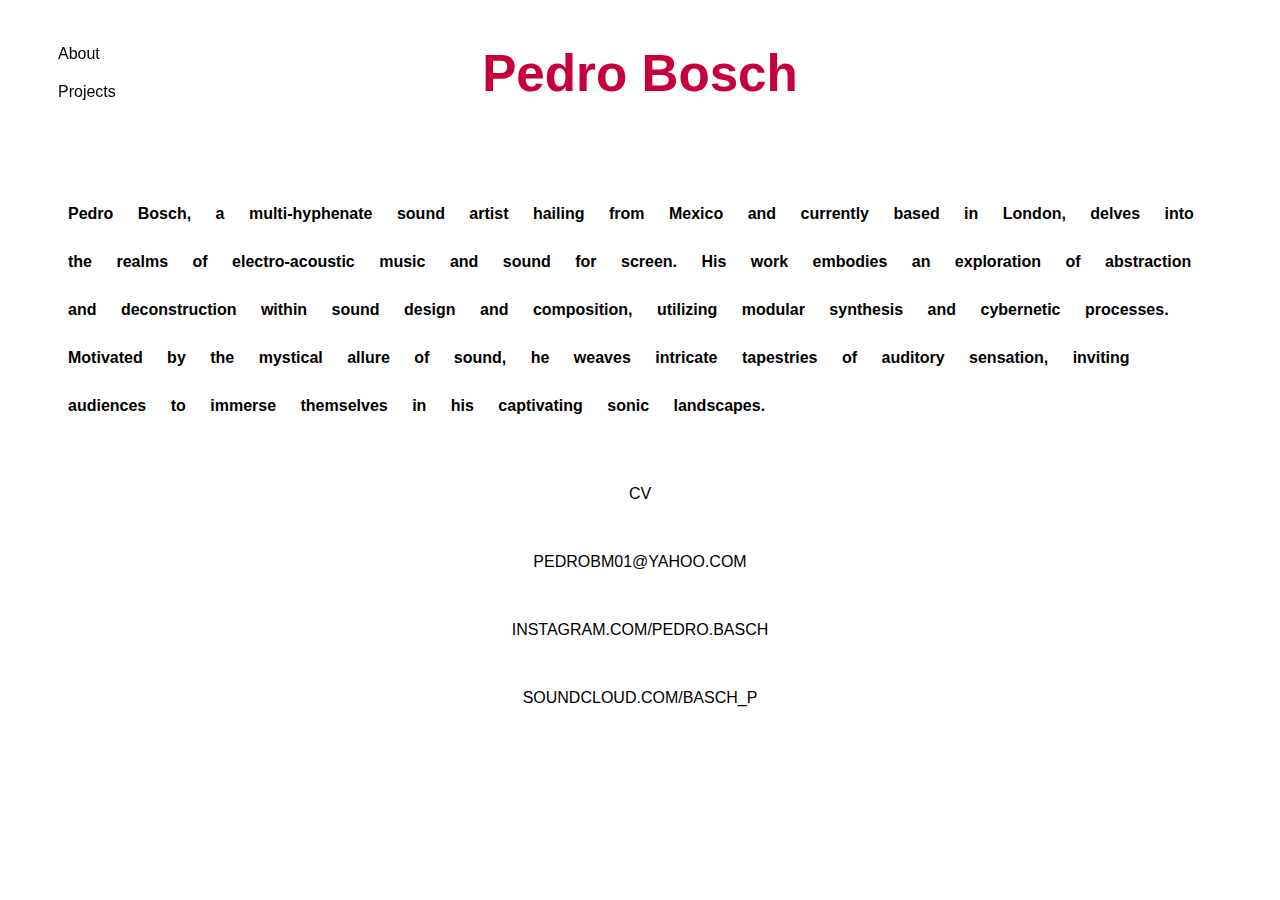
==== about.html @ 09b42dc7 "Initial commit" ====
<!DOCTYPE html>
<html>
<head>
  <title>About | Pedro Bosch</title>
  <link rel="stylesheet" type="text/css" href="style.css">
  <link rel="icon" href="misc/favicon.ico">
</head>
<body>
<!-- Lists -->
  <main> 
    <div class="header-background">
      <h1><a class="highlight" href="index.html">Pedro Bosch</a></h1>
    </div>
    <div class="left-column">
      <ul>
        <li><a href="about.html">About</a></li>
        <li><a href="#" class="toggle-projects">Projects</a></li>
      </ul>
      <!-- Projects List -->
      <ul class="projects-list hidden">
        <li><a href="projects/sound_design.html">Sound Design</a></li>
        <li><a href="projects/releases.html">Releases</a></li>
        <li><a href="projects/performances.html">Performances</a></li>
      </ul>
    </div>

    <div class="middle-column">
      <div class="text-content">
        <div class="about-section">
          <p class="about-text">Pedro Bosch, a multi-hyphenate sound artist hailing from Mexico and currently based in London, delves into the realms of electro-acoustic music and sound for screen. His work embodies an exploration of abstraction and deconstruction within sound design and composition, utilizing modular synthesis and cybernetic processes. Motivated by the mystical allure of sound, he weaves intricate tapestries of auditory sensation, inviting audiences to immerse themselves in his captivating sonic landscapes.</p>
        </div>
        <div class="contact-section">
          <ul class="contact-list">
            <nav>
              <li><a href="misc/content/Main _ CV (April-24).pdf" target="_blank">CV</a></li>
              <li> <a href="mailto:pedrobm01@yahoo.com" target="_blank">PEDROBM01@YAHOO.COM</a></li>
              <li> <a href="https://www.instagram.com/pedro.basch/" target="_blank">INSTAGRAM.COM/PEDRO.BASCH</a></li>
              <li> <a href="https://soundcloud.com/basch_p/" target="_blank">SOUNDCLOUD.COM/BASCH_P</a></li>
            </nav>
          </ul>       
        </div>
      </div>
    </div>
  </main>
<!-- Toggle List-->
  <script>
    document.addEventListener('DOMContentLoaded', function() {
      const toggleProjects = document.querySelector('.toggle-projects');
      const projectsList = document.querySelector('.projects-list');

      toggleProjects.addEventListener('click', function(e) {
        e.preventDefault();
        projectsList.classList.toggle('hidden');
      });
    });
  </script>
</body>
</html>
---- style.css ----
/* body {
    margin: 0;
    padding: 0;
    height: 100%;
    color: black; 
    font-family: "HelveticaNeue-Light", "Helvetica Neue Light", "Helvetica Neue", 
    Helvetica, Arial, "Lucida Grande", sans-serif;
  } */

/* nav ul {
    list-style: none;
    margin: 0;
    padding: 0;
    background-color: black;
    position: fixed;
    top: 70px;
    left: 0;
    width: 100%;
} */

/* list contact*/
nav li a {
    margin: 0px;
    padding: 10px;
    color: black; /*color contact list*/
}

/* List Left*/
li a {
  font-family: "HelveticaNeue-Light", "Helvetica Neue Light", "Helvetica Neue", 
  Helvetica, Arial, "Lucida Grande", sans-serif;
  /* font-weight: bold; */
}

.contact-section .contact-list li {
  font-family: Arial, sans-serif; /* Apply your desired font here */
  font-size: 16px; /* Adjust font size as needed */
  /* Add any other styles as needed */
}


/* Change Colour to red when hovering over links */
li a:hover {
    color: red;
}

h1 a:hover {
    color: black;
}

main section {
    margin: 20px 0;
}


.left-column {
    display: flex;
    flex-direction: column;
    justify-content: center;
    align-items: flex-start; /* Align items to the left */
    padding: 45px;
    margin: 5px;
    margin-top: 0px;
    position: fixed;
    top: 0;
    color: black;
}

.left-column a {
    color: black; /* Set the color for links in the left column */
}

main a {
    color: #C70039; /* Set the color for links in the main content */
    text-decoration: none;
}

/* header for main title of page*/
main h1 {
    font-size: 3.2em;
    position: absolute;
    top: 10px; /* Adjust as needed */
    left: 50%;
    transform: translateX(-50%);
    font-family: "HelveticaNeue-Light", "Helvetica Neue Light", "Helvetica Neue", 
    Helvetica, Arial, "Lucida Grande", sans-serif;}


.middle-column {
    display: flex;
    flex-direction: column;
    justify-content: flex-start; /* Align items to the start */
    align-items: flex-start; /* Align items to the start */
    margin: 20px; /* Add some margin */
    margin-top: 150px; /* Add some margin */
    max-width: 1800px; /* Set maximum width for the content */
    text-align: center; /* Center text horizontally */
  }

.text-content {
    display: inline-block; /* Make the content inline block */
    text-align: center; /* Center text horizontally */
    line-height: 3; /* Increase line height for more spacing between sentences */
  }  

  .about-section {
    word-spacing: 20px; /* Adjust spacing as needed */
    margin-bottom: 40px; /* Adjust margin at the bottom of the About section */
  }

  .contact-section {
    margin-top: 40px; /* Adjust margin from the top of the contact section */
  }


.middle-column h2 {
    margin-top: 20px; /* Adjust as needed for vertical space */
}

.middle-column p {
    text-align: left; /* Align paragraphs to the left */
}

main ul {
    list-style: none;
    margin: 0;
    padding: 0;
}

main li {
    margin-bottom: 20px;
    color: #C0C0C0;
}
/*main colors*/
main a {
    /* color: #555555; */
    text-decoration: none;
}

/*paragraph*/
main p {
    margin: 40px;
    font-weight: bold;

    font-family: "HelveticaNeue-Light", "Helvetica Neue Light", "Helvetica Neue", 
    Helvetica, Arial, "Lucida Grande", sans-serif;}

/* change colour of highlighted words */
::selection {
    background-color: red;
    color: white;
}

/* Additional styles for links and image */

/* Center the links horizontally */
.links {
  display: flex;
  flex-direction: row;
  justify-content: space-between; /* Keep space-between */
  align-items: center;
  margin-top: 160px;
  max-width: 900px;
  width: 100%;
  margin-left: auto;
  margin-right: auto;
}

.links .content {
  display: none;
  width: 100%;
  max-width: 800px;
  text-align: center;
  margin: 1rem auto 0;
}
/*space between links and content*/
.links li:first-child .content {
  margin-top: 120px; /* Adjust as needed */
}

.links a:hover {
    background-color: #666;
    color: white;
}
  
  .links li .content p {
    display: inline-block;
    text-align: center;
  } 
  
  .links li {
    display: flex;
    flex-direction: row;
    align-items: center;
    margin-bottom: 1rem; 
    position: static; /*add a relative position to the parent li element*/
  }
  
  .links li .content {
    margin-top: 350px;
    position: absolute;
    top: calc(10% + 10px); /* adjust the distance between the link and the content as needed */
    left: 50%;
    transform: translateX(-50%);
  }

.image {
    margin-top: 100px;
    text-align: center;
}

/* CSS for arranging images in rows of three */
.content {
  display: flex; /* Use flexbox for layout */
  flex-wrap: wrap; /* Allow items to wrap to the next row */
  justify-content: space-between; /* Distribute items evenly along the main axis */
}

/* Style for individual images */
.content img {
  max-width: calc(33.33% - 20px); /* Set max width for each image to one-third of the container width minus the margin */
  height: auto; /* Maintain aspect ratio */
  margin-bottom: 20px; /* Add some space between images */
}


.image img {
    width: 100%;
    max-width: 800px;
    height: auto;
}

/*Bio Image*/
.image-container {
    max-width: 40%; /* Set maximum width */
    text-align: right; /* Align the content to the right */
    margin-top: -70px; /* Adjust the margin to bring the image up */
  }
  
  .image-container img {
    max-width: 80%; /* Ensure the image doesn't exceed its container */
    height: auto; /* Maintain aspect ratio */
  }

.accordion {
    background-color: #eee;
    color: #444;
    cursor: pointer;
    padding: 18px;
    width: 100%;
    border: none;
    text-align: left;
    outline: none;
    font-size: 15px;
    transition: 0.4s;
  }
  
  .active,
  .accordion:hover {
    background-color: #ccc;
  }
  
  .accordion:after {
    content: '\002B';
    color: #777;
    font-weight: bold;
    float: right;
    margin-left: 5px;
  }
  
  .active:after {
    content: "\2212";
  }
  
  .panel {
    padding: 0 18px;
    background-color: white;
    overflow: hidden;
    transition: max-height 0.2s ease-out;
    max-height: 0;
  }

/* Custom styles for the projects list */
.projects-list {
  position: absolute;
  top: 120px; /* Adjust as needed */
  left: 55px; /* Move to the right */
}

/* Custom styles for the projects list items */
.projects-list li {
  font-size: 0.8em; /* Smaller font size */
  margin-bottom: 12px; /* Add margin between items */
}

.hidden {
  display: none;
}
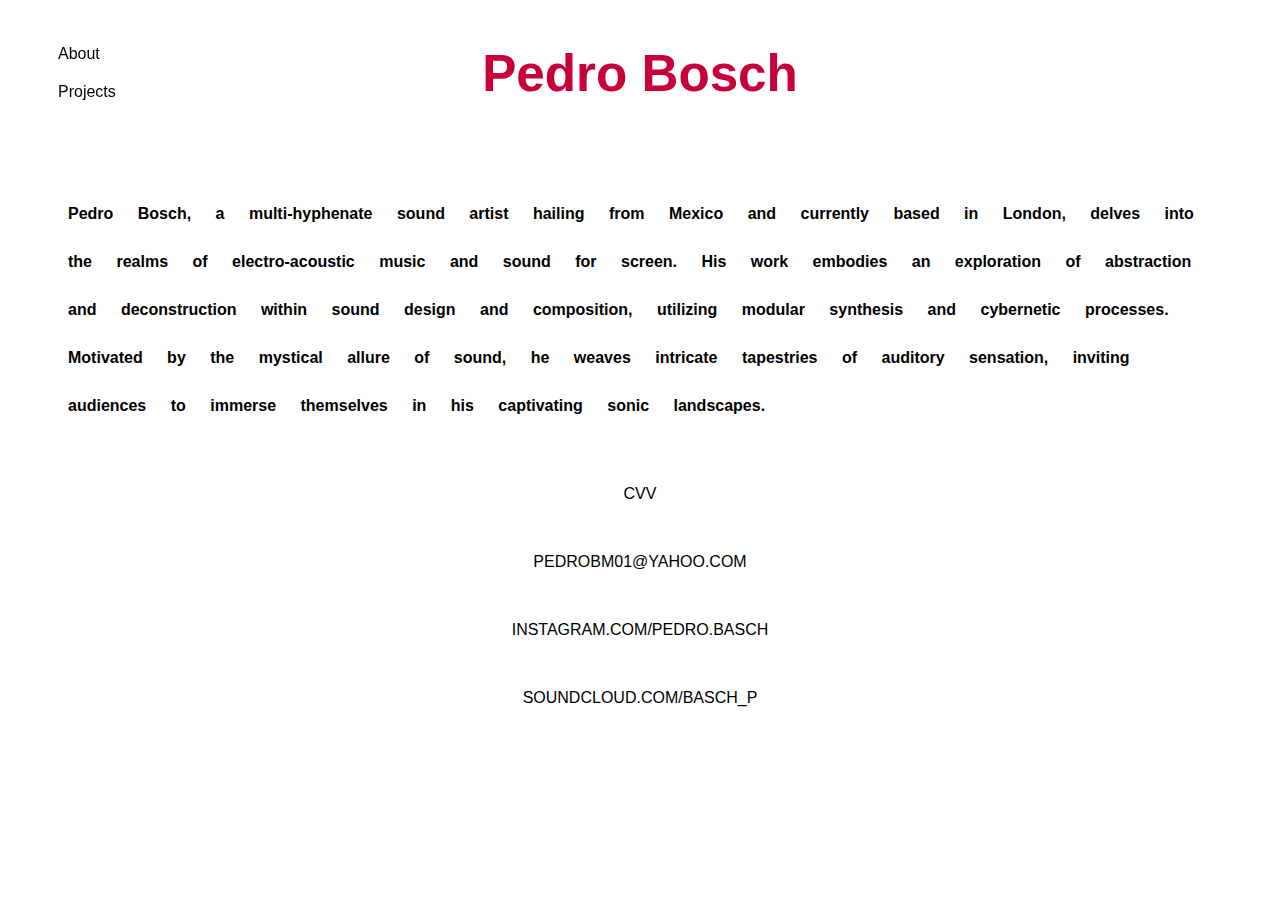
==== commit edd75f74: "Links work fine now" ====
--- a/about.html
+++ b/about.html
@@ -6,7 +6,7 @@
   <link rel="icon" href="misc/favicon.ico">
 </head>
 <body>
-<!-- Lists -->
+
   <main> 
     <div class="header-background">
       <h1><a class="highlight" href="index.html">Pedro Bosch</a></h1>
@@ -32,7 +32,7 @@
         <div class="contact-section">
           <ul class="contact-list">
             <nav>
-              <li><a href="misc/content/Main _ CV (April-24).pdf" target="_blank">CV</a></li>
+              <li><a href="misc/content/Main _ CV (April-24).pdf" target="_blank">CVV</a></li>
               <li> <a href="mailto:pedrobm01@yahoo.com" target="_blank">PEDROBM01@YAHOO.COM</a></li>
               <li> <a href="https://www.instagram.com/pedro.basch/" target="_blank">INSTAGRAM.COM/PEDRO.BASCH</a></li>
               <li> <a href="https://soundcloud.com/basch_p/" target="_blank">SOUNDCLOUD.COM/BASCH_P</a></li>
@@ -42,7 +42,7 @@
       </div>
     </div>
   </main>
-<!-- Toggle List-->
+
   <script>
     document.addEventListener('DOMContentLoaded', function() {
       const toggleProjects = document.querySelector('.toggle-projects');
--- a/style.css
+++ b/style.css
@@ -1,12 +1,3 @@
-/* body {
-    margin: 0;
-    padding: 0;
-    height: 100%;
-    color: black; 
-    font-family: "HelveticaNeue-Light", "Helvetica Neue Light", "Helvetica Neue", 
-    Helvetica, Arial, "Lucida Grande", sans-serif;
-  } */
-
 /* nav ul {
     list-style: none;
     margin: 0;
@@ -37,7 +28,6 @@
   font-size: 16px; /* Adjust font size as needed */
   /* Add any other styles as needed */
 }
-
 
 /* Change Colour to red when hovering over links */
 li a:hover {
@@ -203,44 +193,7 @@
     left: 50%;
     transform: translateX(-50%);
   }
-
-.image {
-    margin-top: 100px;
-    text-align: center;
-}
-
-/* CSS for arranging images in rows of three */
-.content {
-  display: flex; /* Use flexbox for layout */
-  flex-wrap: wrap; /* Allow items to wrap to the next row */
-  justify-content: space-between; /* Distribute items evenly along the main axis */
-}
-
-/* Style for individual images */
-.content img {
-  max-width: calc(33.33% - 20px); /* Set max width for each image to one-third of the container width minus the margin */
-  height: auto; /* Maintain aspect ratio */
-  margin-bottom: 20px; /* Add some space between images */
-}
-
-
-.image img {
-    width: 100%;
-    max-width: 800px;
-    height: auto;
-}
-
-/*Bio Image*/
-.image-container {
-    max-width: 40%; /* Set maximum width */
-    text-align: right; /* Align the content to the right */
-    margin-top: -70px; /* Adjust the margin to bring the image up */
-  }
-  
-  .image-container img {
-    max-width: 80%; /* Ensure the image doesn't exceed its container */
-    height: auto; /* Maintain aspect ratio */
-  }
+  
 
 .accordion {
     background-color: #eee;
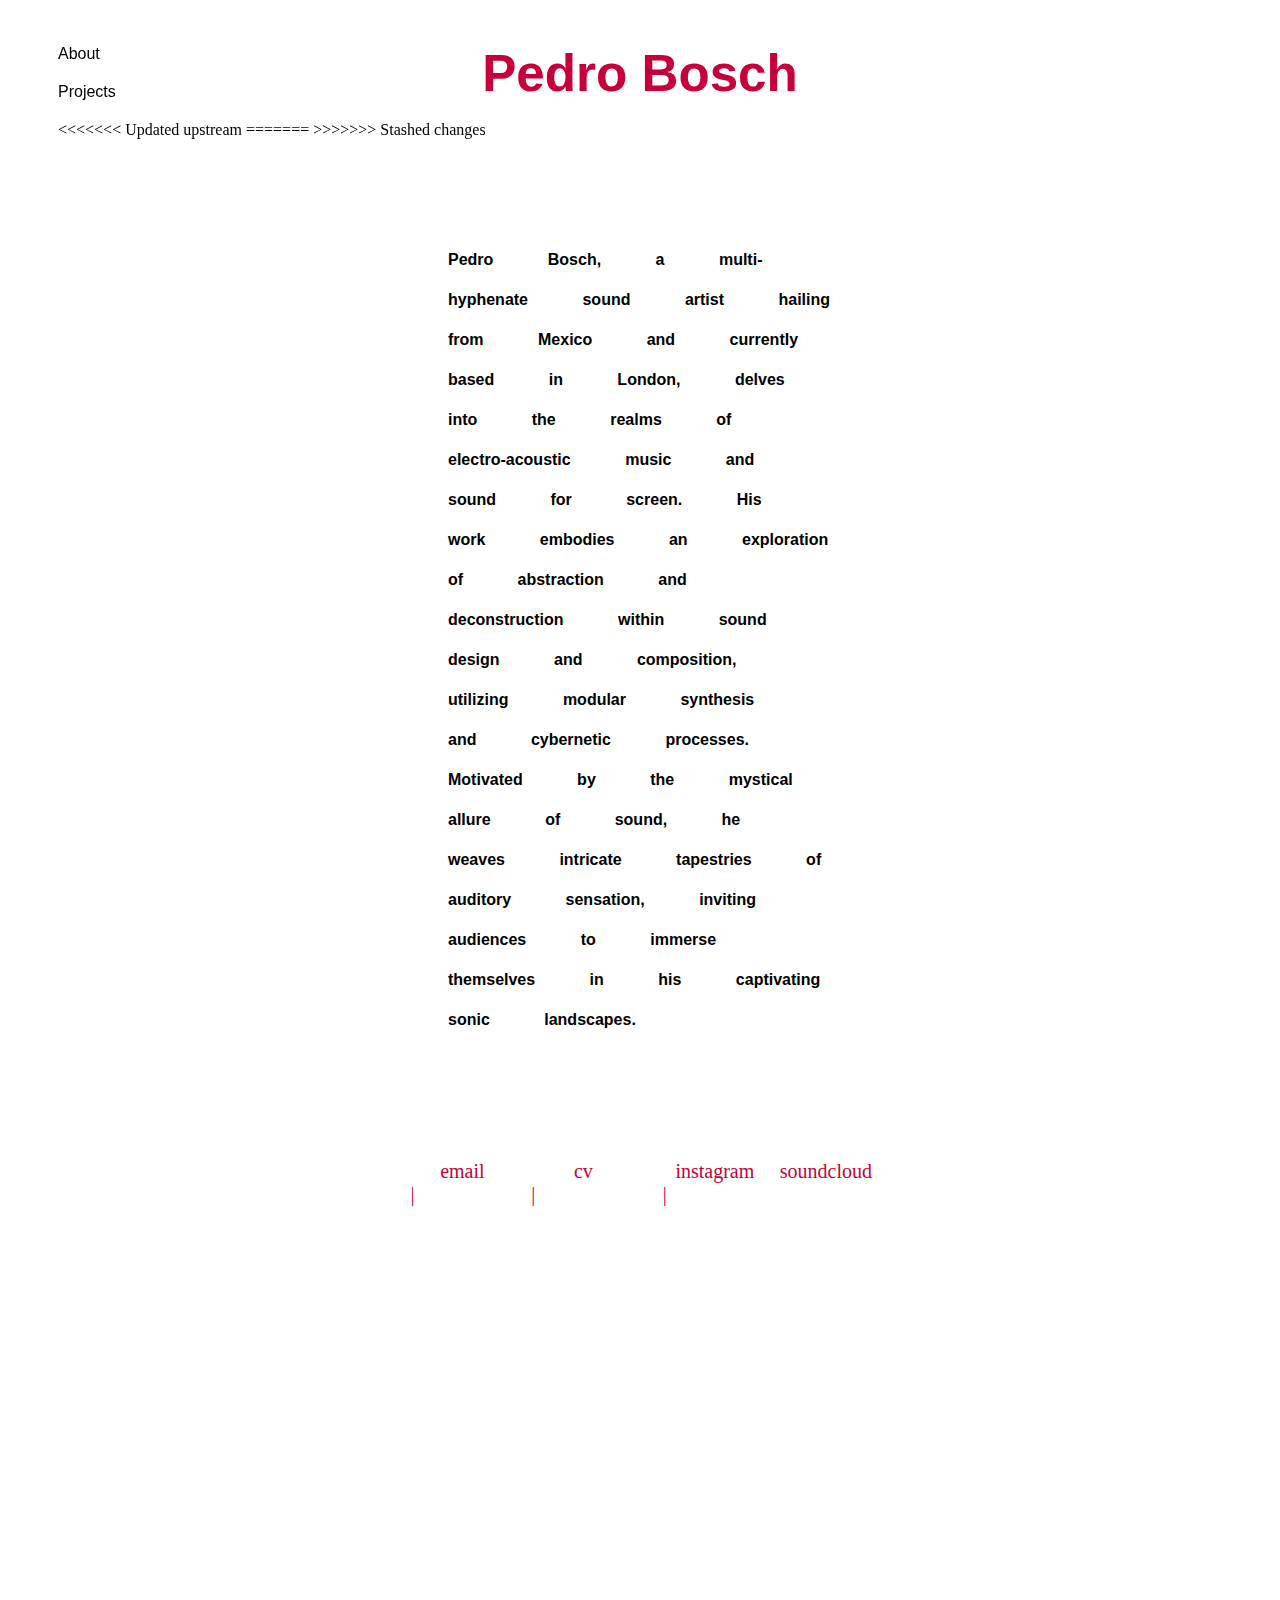
==== commit 80ec16ce: "h" ====
--- a/about.html
+++ b/about.html
@@ -1,12 +1,11 @@
 <!DOCTYPE html>
 <html>
 <head>
-  <title>About | Pedro Bosch</title>
+  <title>About | Bosch</title>
   <link rel="stylesheet" type="text/css" href="style.css">
-  <link rel="icon" href="misc/favicon.ico">
+  <link rel="icon" href="misc/content/favicon.ico">
 </head>
 <body>
-
   <main> 
     <div class="header-background">
       <h1><a class="highlight" href="index.html">Pedro Bosch</a></h1>
@@ -16,38 +15,38 @@
         <li><a href="about.html">About</a></li>
         <li><a href="#" class="toggle-projects">Projects</a></li>
       </ul>
-      <!-- Projects List -->
+<<<<<<< Updated upstream
+
+=======
+>>>>>>> Stashed changes
       <ul class="projects-list hidden">
-        <li><a href="projects/sound_design.html">Sound Design</a></li>
-        <li><a href="projects/releases.html">Releases</a></li>
-        <li><a href="projects/performances.html">Performances</a></li>
+        <li><a href="sounddesign.html">Sound Design</a></li>
+        <li><a href="releases.html">Releases</a></li>
+        <li><a href="performances.html">Performances</a></li>
       </ul>
     </div>
-
     <div class="middle-column">
       <div class="text-content">
         <div class="about-section">
           <p class="about-text">Pedro Bosch, a multi-hyphenate sound artist hailing from Mexico and currently based in London, delves into the realms of electro-acoustic music and sound for screen. His work embodies an exploration of abstraction and deconstruction within sound design and composition, utilizing modular synthesis and cybernetic processes. Motivated by the mystical allure of sound, he weaves intricate tapestries of auditory sensation, inviting audiences to immerse themselves in his captivating sonic landscapes.</p>
         </div>
+        </div>
         <div class="contact-section">
-          <ul class="contact-list">
-            <nav>
-              <li><a href="misc/content/Main _ CV (April-24).pdf" target="_blank">CVV</a></li>
-              <li> <a href="mailto:pedrobm01@yahoo.com" target="_blank">PEDROBM01@YAHOO.COM</a></li>
-              <li> <a href="https://www.instagram.com/pedro.basch/" target="_blank">INSTAGRAM.COM/PEDRO.BASCH</a></li>
-              <li> <a href="https://soundcloud.com/basch_p/" target="_blank">SOUNDCLOUD.COM/BASCH_P</a></li>
-            </nav>
+          <nav class="contact-links">
+            <a href="mailto:pedrobm01@yahoo.com" target="_blank">email</a> 
+            <a href="misc/content/Main _ CV (April-24).pdf" target="_blank">cv</a> 
+            <a href="https://www.instagram.com/pedro.basch/" target="_blank">instagram</a> 
+            <a href="https://soundcloud.com/basch_p/" target="_blank">soundcloud</a>
+          </nav>
           </ul>       
         </div>
       </div>
     </div>
   </main>
-
   <script>
     document.addEventListener('DOMContentLoaded', function() {
       const toggleProjects = document.querySelector('.toggle-projects');
       const projectsList = document.querySelector('.projects-list');
-
       toggleProjects.addEventListener('click', function(e) {
         e.preventDefault();
         projectsList.classList.toggle('hidden');
@@ -55,5 +54,4 @@
     });
   </script>
 </body>
-</html>
-
+</html>--- a/style.css
+++ b/style.css
@@ -76,32 +76,48 @@
     Helvetica, Arial, "Lucida Grande", sans-serif;}
 
 
-.middle-column {
-    display: flex;
-    flex-direction: column;
-    justify-content: flex-start; /* Align items to the start */
-    align-items: flex-start; /* Align items to the start */
-    margin: 20px; /* Add some margin */
-    margin-top: 150px; /* Add some margin */
-    max-width: 1800px; /* Set maximum width for the content */
-    text-align: center; /* Center text horizontally */
-  }
+    .middle-column {
+      display: flex;
+      flex-direction: column;
+      justify-content: flex-start; /* Align items to the start */
+      align-items: center; /* Align items horizontally to the center */
+      margin: 400px; /* Add some margin */
+      margin-top: 200px; /* Add some margin */
+      max-width: 1500px; /* Set maximum width for the content */
+      text-align: center; /* Center text horizontally */
+    }
+    
 
 .text-content {
     display: inline-block; /* Make the content inline block */
     text-align: center; /* Center text horizontally */
-    line-height: 3; /* Increase line height for more spacing between sentences */
+    line-height: 2.5; /* Increase line height for more spacing between sentences */
   }  
 
   .about-section {
-    word-spacing: 20px; /* Adjust spacing as needed */
-    margin-bottom: 40px; /* Adjust margin at the bottom of the About section */
-  }
-
-  .contact-section {
-    margin-top: 40px; /* Adjust margin from the top of the contact section */
-  }
-
+    word-spacing: 50px; /* Adjust spacing as needed */
+    margin-bottom: 120px; /* Adjust margin at the bottom of the About section */
+  }
+  
+  .contact-links {
+    display: flex;
+    word-spacing: 90px; /* Adjust spacing between words */
+    justify-content: center; /* Align links horizontally */
+  }
+  
+  .contact-links a {
+    text-decoration: none;
+    color: #C70039; /* Adjust as needed */
+    font-size: 20px; /* Adjust font size */
+    margin-left: -20px; /* Move text slightly to the left */
+  }
+  
+  .contact-links a:not(:last-child):after {
+    content: " |";
+    margin-right: 100px;
+  }
+  
+  
 
 .middle-column h2 {
     margin-top: 20px; /* Adjust as needed for vertical space */
@@ -250,3 +266,54 @@
   display: none;
 }
 
+.bio-section {
+  position: absolute;
+  top: 200px; /* Adjust as needed to position the image below the header */
+  left: 280px; /* Adjust as needed to position the image to the right of the list */
+  right: 0;
+  bottom: 0;
+  overflow: hidden;
+}
+
+.bio-section img {
+  width: 80%;
+  height: 80%;
+  object-fit: cover;
+}
+
+.photo-column {
+  display: flex;
+  justify-content: center; /* Center horizontally */
+  align-items: center; /* Center vertically */
+  height: 80vh; /* Make the container cover the whole viewport height */
+}
+
+/* Individual photo styling */
+.photo-column .content img {
+  max-width: 100%; /* Make the images fill the container width */
+  height: 300px; /* Maintain aspect ratio */
+  margin-bottom: 20px; /* Add space between photos */
+  margin-left: 5px; /* Add space to the left of each image */
+  margin-right: 5px; /* Add space to the right of each image */
+}
+
+  /* Centering styles for the performances section */
+  .performances-section {
+    display: flex;
+    justify-content: center;
+    align-items: center;
+    min-height: 100vh; /* Adjust the minimum height as needed */
+  }
+  .performances-table {
+    width: 100%;
+    border-collapse: collapse;
+    margin-left: 26%; /* Adjust this value to move the table to the right */
+    font-family: "HelveticaNeue-Light", "Helvetica Neue Light", "Helvetica Neue", Helvetica, Arial, "Lucida Grande", sans-serif;
+  }
+  .performances-table th,
+  .performances-table td {
+    border: 0px solid #ddd;
+    padding: 15px;
+    text-align: left;
+    font-size: 18px; /* Adjust the font size as needed */
+  }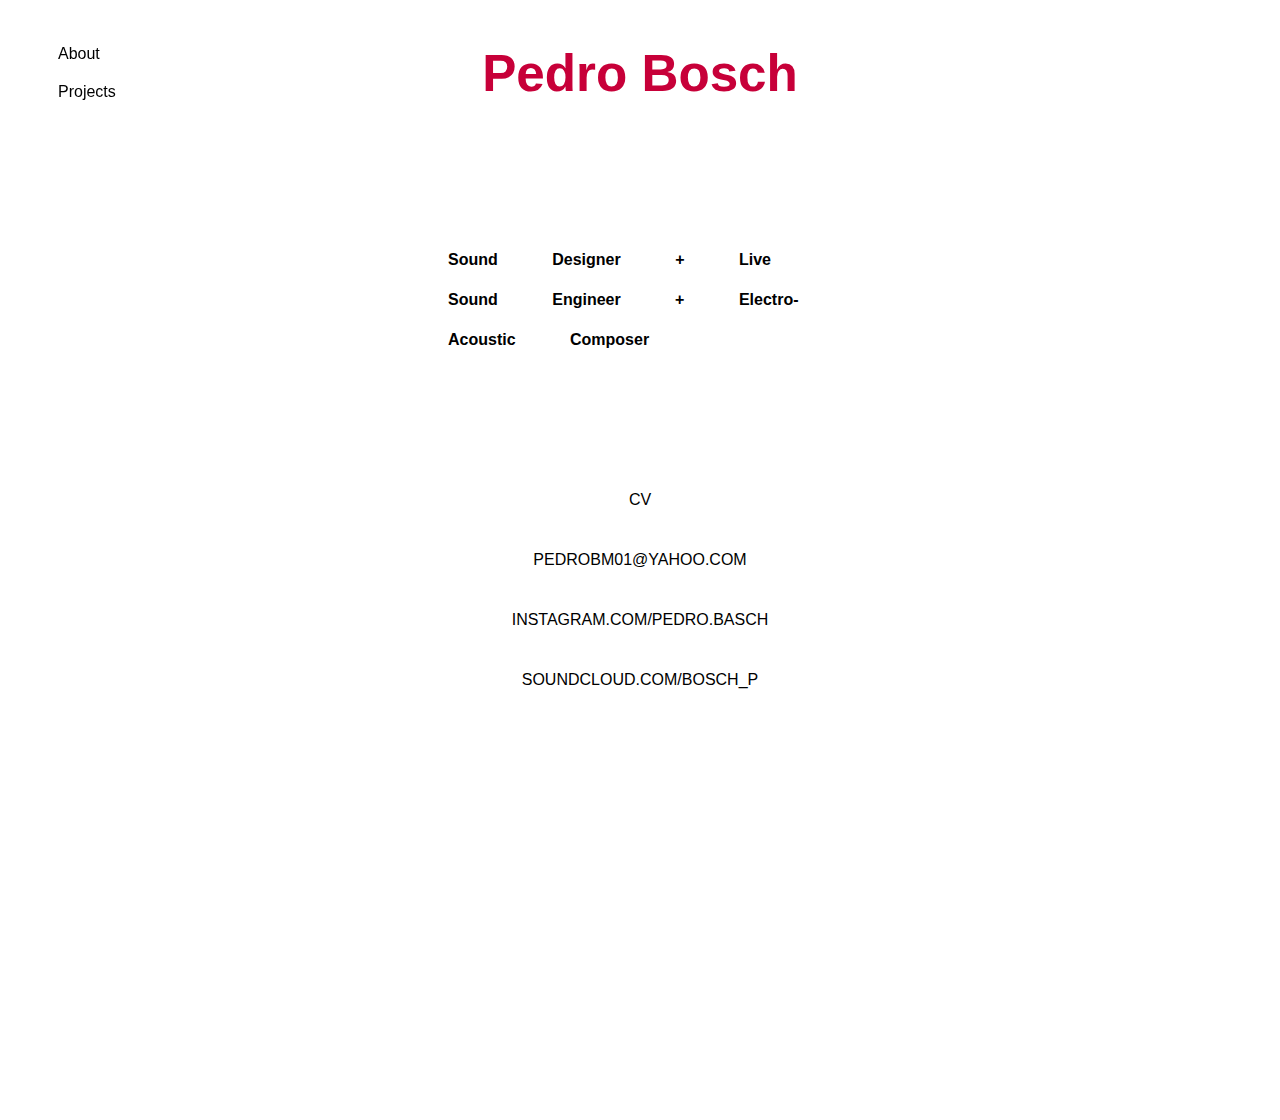
==== commit 273499b7: "yes" ====
--- a/about.html
+++ b/about.html
@@ -1,11 +1,12 @@
 <!DOCTYPE html>
 <html>
 <head>
-  <title>About | Bosch</title>
+  <title>About | Pedro Bosch</title>
   <link rel="stylesheet" type="text/css" href="style.css">
   <link rel="icon" href="misc/content/favicon.ico">
 </head>
 <body>
+
   <main> 
     <div class="header-background">
       <h1><a class="highlight" href="index.html">Pedro Bosch</a></h1>
@@ -15,38 +16,40 @@
         <li><a href="about.html">About</a></li>
         <li><a href="#" class="toggle-projects">Projects</a></li>
       </ul>
-<<<<<<< Updated upstream
 
-=======
->>>>>>> Stashed changes
       <ul class="projects-list hidden">
         <li><a href="sounddesign.html">Sound Design</a></li>
         <li><a href="releases.html">Releases</a></li>
         <li><a href="performances.html">Performances</a></li>
       </ul>
     </div>
+
     <div class="middle-column">
       <div class="text-content">
         <div class="about-section">
-          <p class="about-text">Pedro Bosch, a multi-hyphenate sound artist hailing from Mexico and currently based in London, delves into the realms of electro-acoustic music and sound for screen. His work embodies an exploration of abstraction and deconstruction within sound design and composition, utilizing modular synthesis and cybernetic processes. Motivated by the mystical allure of sound, he weaves intricate tapestries of auditory sensation, inviting audiences to immerse themselves in his captivating sonic landscapes.</p>
-        </div>
+          <!-- <p class="about-text">Pedro Bosch, a multi-hyphenate sound artist hailing from Mexico and currently based in London, delves into the realms of electro-acoustic music and sound for screen. His work embodies an exploration of abstraction and deconstruction within sound design and composition, utilizing modular synthesis and cybernetic processes. Motivated by the mystical allure of sound, he weaves intricate tapestries of auditory sensation, inviting audiences to immerse themselves in his captivating sonic landscapes.</p> -->
+          <p class="about-text">Sound Designer + Live Sound Engineer + Electro-Acoustic Composer</p>
+
         </div>
         <div class="contact-section">
-          <nav class="contact-links">
-            <a href="mailto:pedrobm01@yahoo.com" target="_blank">email</a> 
-            <a href="misc/content/Main _ CV (April-24).pdf" target="_blank">cv</a> 
-            <a href="https://www.instagram.com/pedro.basch/" target="_blank">instagram</a> 
-            <a href="https://soundcloud.com/basch_p/" target="_blank">soundcloud</a>
-          </nav>
+          <ul class="contact-list">
+            <nav>
+              <li><a href="misc/content/Main _ CV (April-24).pdf" target="_blank">CV</a></li>
+              <li> <a href="mailto:pedrobm01@yahoo.com" target="_blank">PEDROBM01@YAHOO.COM</a></li>
+              <li> <a href="https://www.instagram.com/pedro.basch/" target="_blank">INSTAGRAM.COM/PEDRO.BASCH</a></li>
+              <li> <a href="https://soundcloud.com/bosch_p/" target="_blank">SOUNDCLOUD.COM/BOSCH_P</a></li>
+            </nav>
           </ul>       
         </div>
       </div>
     </div>
   </main>
+
   <script>
     document.addEventListener('DOMContentLoaded', function() {
       const toggleProjects = document.querySelector('.toggle-projects');
       const projectsList = document.querySelector('.projects-list');
+
       toggleProjects.addEventListener('click', function(e) {
         e.preventDefault();
         projectsList.classList.toggle('hidden');
@@ -54,4 +57,5 @@
     });
   </script>
 </body>
-</html>+</html>
+
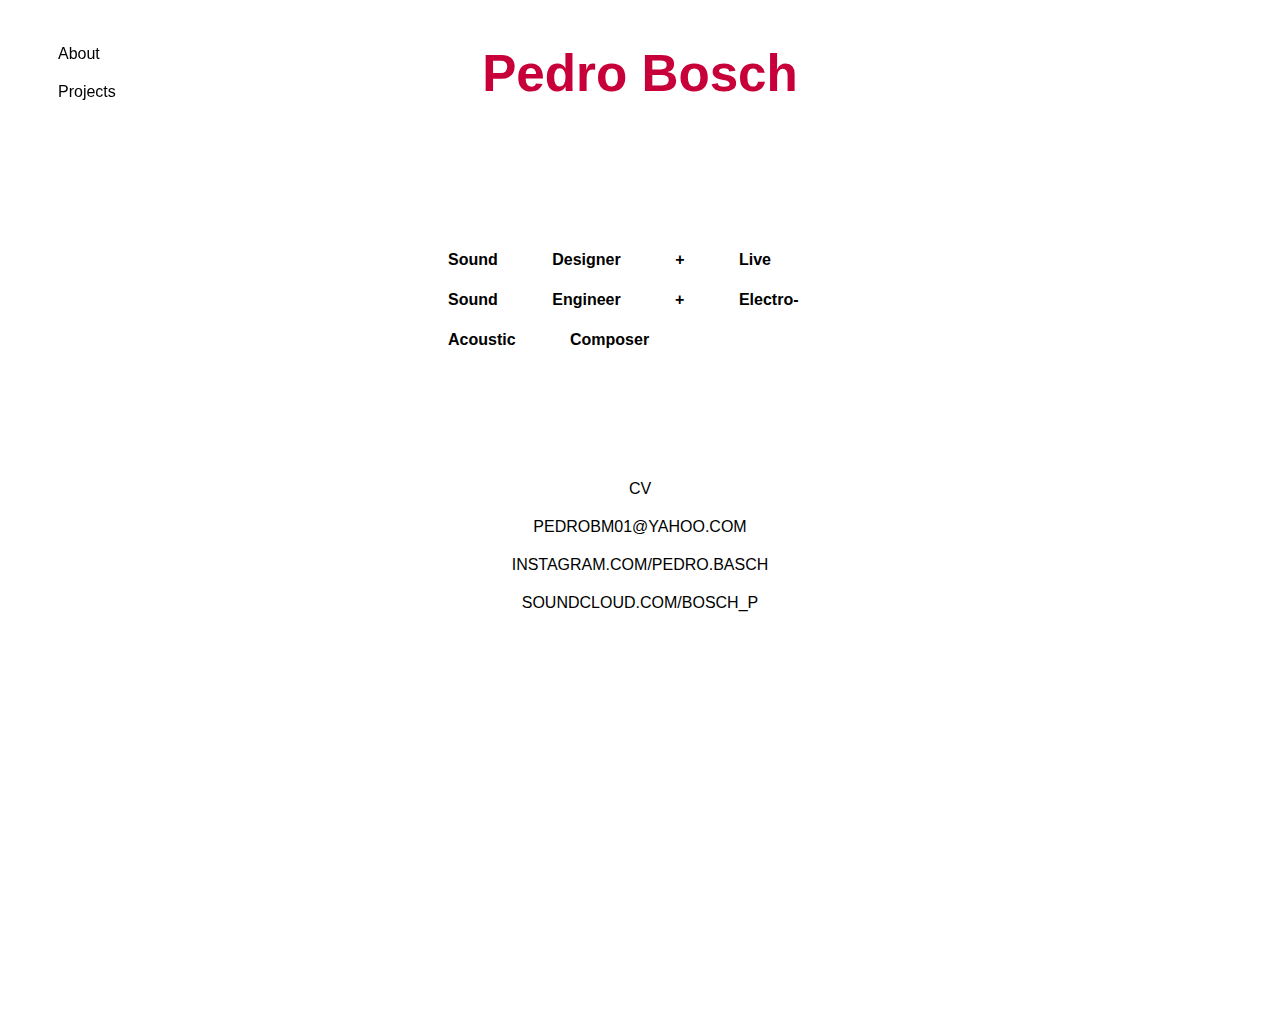
==== commit 58371b59: "Merge branch 'main' of https://github.com/pedrobosch/pedrobosch" ====
--- a/about.html
+++ b/about.html
@@ -1,12 +1,11 @@
 <!DOCTYPE html>
 <html>
 <head>
-  <title>About | Pedro Bosch</title>
+  <title>About | Bosch</title>
   <link rel="stylesheet" type="text/css" href="style.css">
   <link rel="icon" href="misc/content/favicon.ico">
 </head>
 <body>
-
   <main> 
     <div class="header-background">
       <h1><a class="highlight" href="index.html">Pedro Bosch</a></h1>
@@ -23,13 +22,13 @@
         <li><a href="performances.html">Performances</a></li>
       </ul>
     </div>
-
     <div class="middle-column">
       <div class="text-content">
         <div class="about-section">
           <!-- <p class="about-text">Pedro Bosch, a multi-hyphenate sound artist hailing from Mexico and currently based in London, delves into the realms of electro-acoustic music and sound for screen. His work embodies an exploration of abstraction and deconstruction within sound design and composition, utilizing modular synthesis and cybernetic processes. Motivated by the mystical allure of sound, he weaves intricate tapestries of auditory sensation, inviting audiences to immerse themselves in his captivating sonic landscapes.</p> -->
           <p class="about-text">Sound Designer + Live Sound Engineer + Electro-Acoustic Composer</p>
 
+        </div>
         </div>
         <div class="contact-section">
           <ul class="contact-list">
@@ -39,17 +38,16 @@
               <li> <a href="https://www.instagram.com/pedro.basch/" target="_blank">INSTAGRAM.COM/PEDRO.BASCH</a></li>
               <li> <a href="https://soundcloud.com/bosch_p/" target="_blank">SOUNDCLOUD.COM/BOSCH_P</a></li>
             </nav>
+
           </ul>       
         </div>
       </div>
     </div>
   </main>
-
   <script>
     document.addEventListener('DOMContentLoaded', function() {
       const toggleProjects = document.querySelector('.toggle-projects');
       const projectsList = document.querySelector('.projects-list');
-
       toggleProjects.addEventListener('click', function(e) {
         e.preventDefault();
         projectsList.classList.toggle('hidden');
@@ -57,5 +55,4 @@
     });
   </script>
 </body>
-</html>
-
+</html>